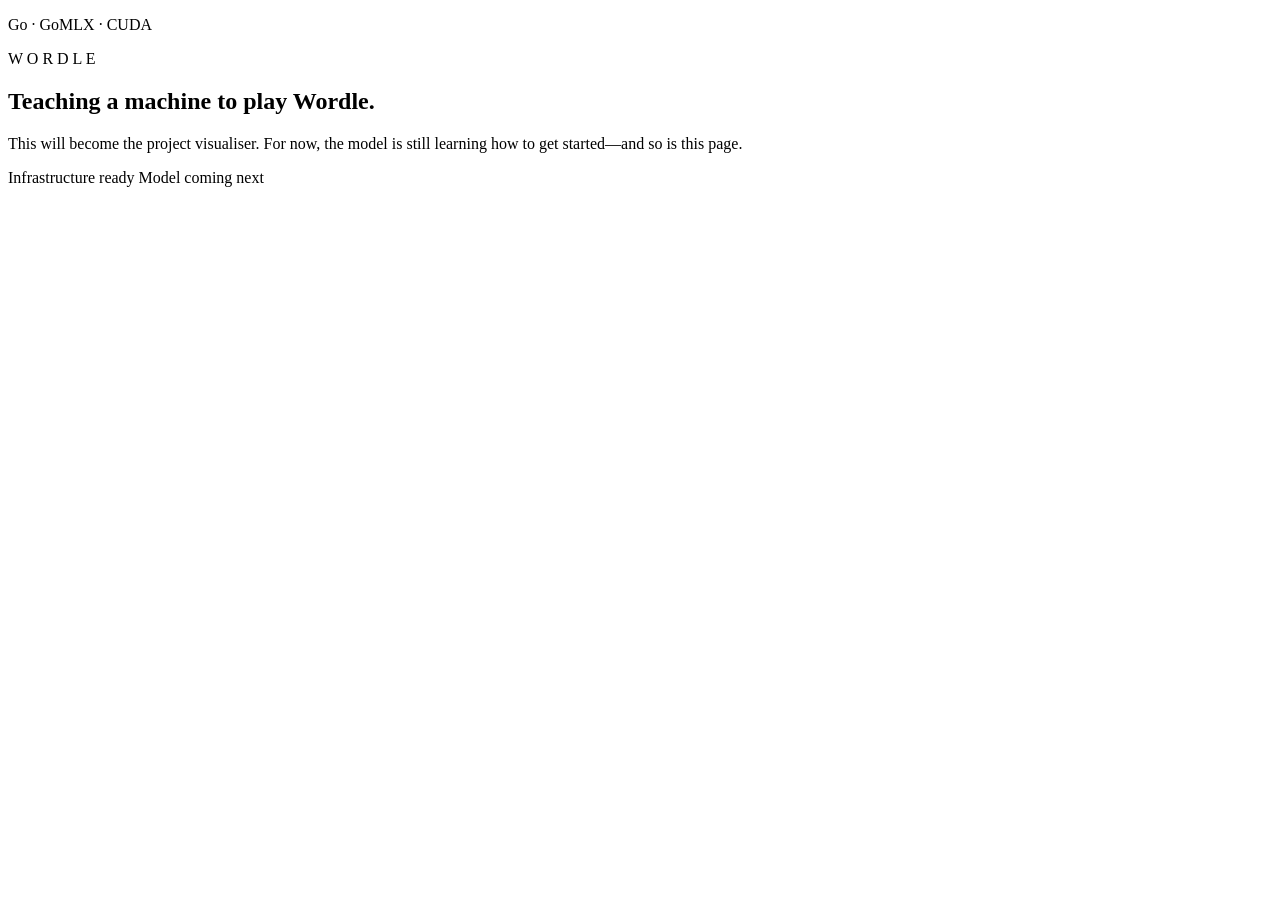
==== web/internal/server/static/index.html @ 62e49398 "Build the containerized GoMLX development stack - Pin CUDA and Compose to the RTX 5070 Ti and sm_120" ====
<!doctype html>
<html lang="en">
  <head>
    <meta charset="utf-8">
    <meta name="viewport" content="width=device-width, initial-scale=1">
    <meta name="description" content="Wordle ML project visualisation">
    <title>Wordle ML</title>
    <link rel="stylesheet" href="/style.css">
  </head>
  <body>
    <main class="page-shell">
      <section class="hero" aria-labelledby="page-title">
        <p class="eyebrow">Go · GoMLX · CUDA</p>
        <div class="wordmark" aria-hidden="true">
          <span class="tile correct">W</span>
          <span class="tile present">O</span>
          <span class="tile absent">R</span>
          <span class="tile correct">D</span>
          <span class="tile present">L</span>
          <span class="tile correct">E</span>
        </div>
        <h1 id="page-title">Teaching a machine to play Wordle.</h1>
        <p class="lede">
          This will become the project visualiser. For now, the model is still
          learning how to get started—and so is this page.
        </p>
        <div class="status-row" aria-label="Project status">
          <span><i class="status-dot"></i>Infrastructure ready</span>
          <span>Model coming next</span>
        </div>
      </section>
    </main>
  </body>
</html>
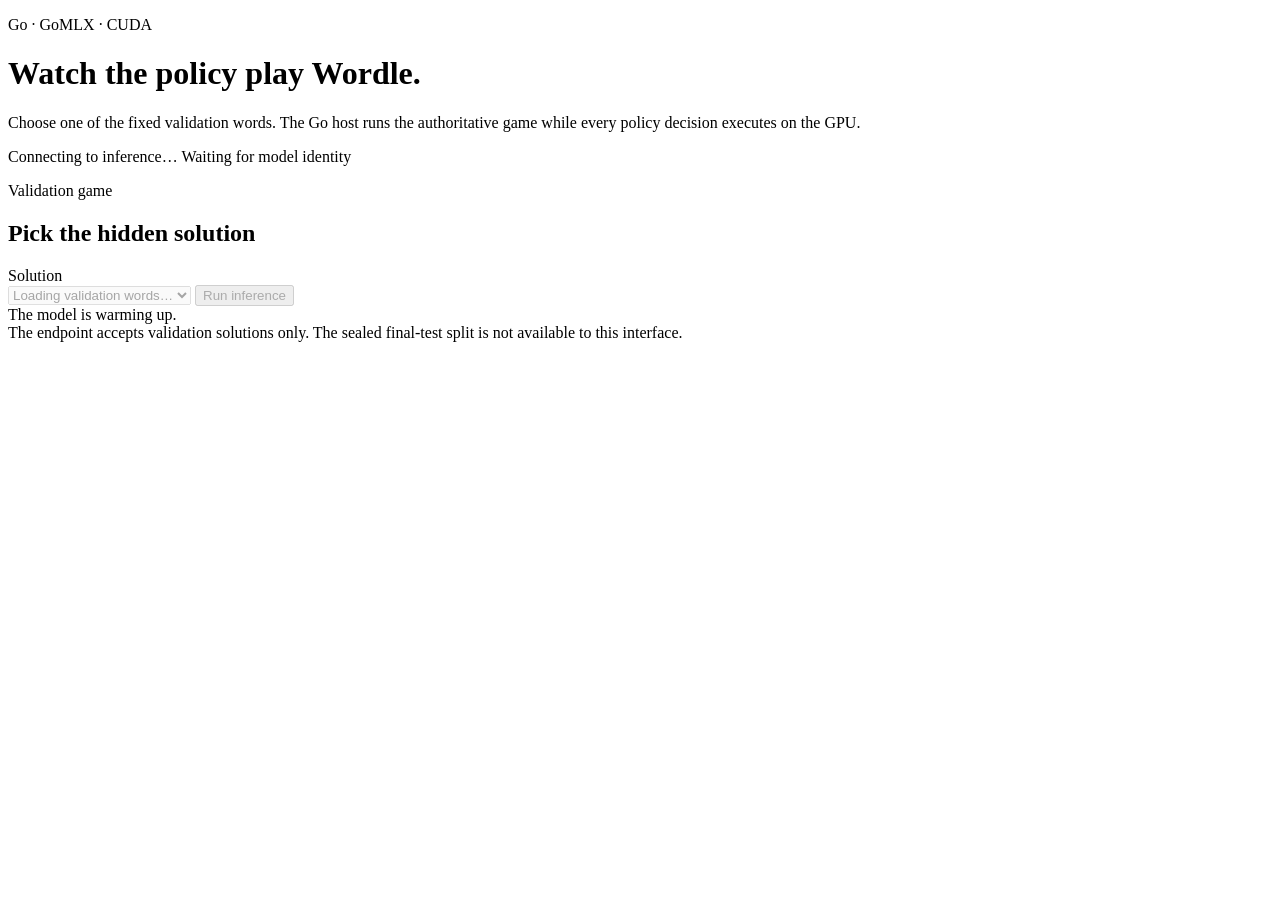
==== commit 30381a9e: "To demonstrate the trained policy, serve live CUDA Wordle games" ====
--- a/web/internal/server/static/index.html
+++ b/web/internal/server/static/index.html
@@ -3,32 +3,62 @@
   <head>
     <meta charset="utf-8">
     <meta name="viewport" content="width=device-width, initial-scale=1">
-    <meta name="description" content="Wordle ML project visualisation">
-    <title>Wordle ML</title>
+    <meta name="description" content="Watch the trained Wordle ML policy play complete games on CUDA">
+    <title>Wordle ML · Live policy</title>
     <link rel="stylesheet" href="/style.css">
+    <script src="/app.js" defer></script>
   </head>
   <body>
     <main class="page-shell">
-      <section class="hero" aria-labelledby="page-title">
-        <p class="eyebrow">Go · GoMLX · CUDA</p>
-        <div class="wordmark" aria-hidden="true">
-          <span class="tile correct">W</span>
-          <span class="tile present">O</span>
-          <span class="tile absent">R</span>
-          <span class="tile correct">D</span>
-          <span class="tile present">L</span>
-          <span class="tile correct">E</span>
+      <header class="hero">
+        <div>
+          <p class="eyebrow">Go · GoMLX · CUDA</p>
+          <h1>Watch the policy play Wordle.</h1>
+          <p class="lede">
+            Choose one of the fixed validation words. The Go host runs the
+            authoritative game while every policy decision executes on the GPU.
+          </p>
         </div>
-        <h1 id="page-title">Teaching a machine to play Wordle.</h1>
-        <p class="lede">
-          This will become the project visualiser. For now, the model is still
-          learning how to get started—and so is this page.
-        </p>
-        <div class="status-row" aria-label="Project status">
-          <span><i class="status-dot"></i>Infrastructure ready</span>
-          <span>Model coming next</span>
+        <div class="runtime-card" aria-live="polite">
+          <span class="status-line"><i id="status-dot" class="status-dot loading"></i><span id="runtime-status">Connecting to inference…</span></span>
+          <span id="model-identity" class="model-identity">Waiting for model identity</span>
+        </div>
+      </header>
+
+      <section class="play-panel" aria-labelledby="play-heading">
+        <div class="controls">
+          <div>
+            <p class="section-label">Validation game</p>
+            <h2 id="play-heading">Pick the hidden solution</h2>
+          </div>
+          <form id="game-form">
+            <label for="solution">Solution</label>
+            <div class="form-row">
+              <select id="solution" name="solution" disabled>
+                <option>Loading validation words…</option>
+              </select>
+              <button id="play-button" type="submit" disabled>Run inference</button>
+            </div>
+          </form>
+        </div>
+
+        <div id="message" class="message" role="status" aria-live="polite">The model is warming up.</div>
+        <div id="game-result" class="game-result" hidden>
+          <div class="game-heading">
+            <div>
+              <p class="section-label">Live replay</p>
+              <h2 id="game-title">Game</h2>
+            </div>
+            <span id="game-summary" class="game-summary"></span>
+          </div>
+          <div id="board" class="board" aria-label="Wordle game turns"></div>
         </div>
       </section>
+
+      <footer>
+        The endpoint accepts validation solutions only. The sealed final-test
+        split is not available to this interface.
+      </footer>
     </main>
   </body>
 </html>
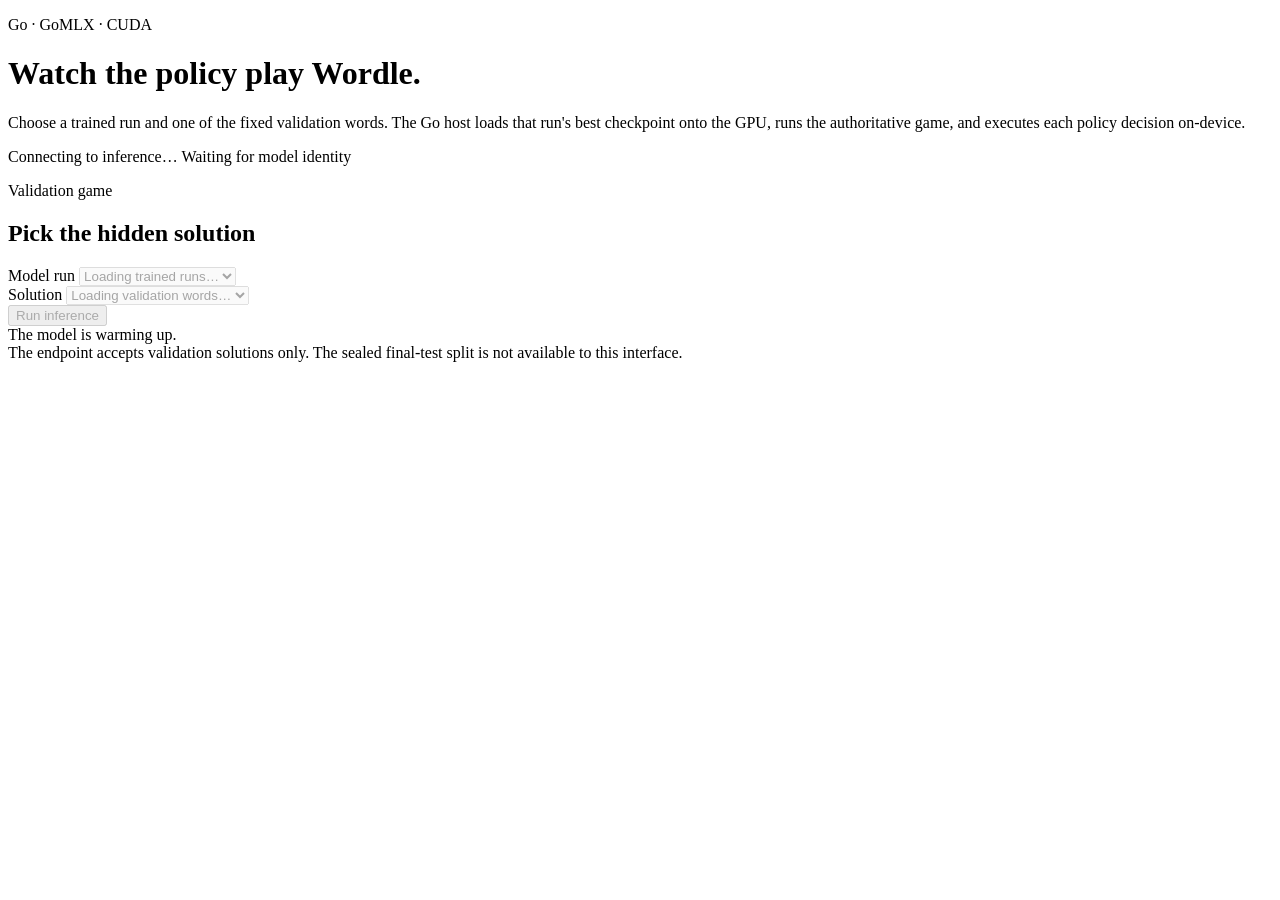
==== commit 8aab6039: "So that visualisations can compare trained runs, add on-device model selection" ====
--- a/web/internal/server/static/index.html
+++ b/web/internal/server/static/index.html
@@ -15,8 +15,9 @@
           <p class="eyebrow">Go · GoMLX · CUDA</p>
           <h1>Watch the policy play Wordle.</h1>
           <p class="lede">
-            Choose one of the fixed validation words. The Go host runs the
-            authoritative game while every policy decision executes on the GPU.
+            Choose a trained run and one of the fixed validation words. The Go
+            host loads that run's best checkpoint onto the GPU, runs the
+            authoritative game, and executes each policy decision on-device.
           </p>
         </div>
         <div class="runtime-card" aria-live="polite">
@@ -32,11 +33,19 @@
             <h2 id="play-heading">Pick the hidden solution</h2>
           </div>
           <form id="game-form">
-            <label for="solution">Solution</label>
             <div class="form-row">
-              <select id="solution" name="solution" disabled>
-                <option>Loading validation words…</option>
-              </select>
+              <div class="form-field model-field">
+                <label for="model">Model run</label>
+                <select id="model" name="model" disabled>
+                  <option>Loading trained runs…</option>
+                </select>
+              </div>
+              <div class="form-field solution-field">
+                <label for="solution">Solution</label>
+                <select id="solution" name="solution" disabled>
+                  <option>Loading validation words…</option>
+                </select>
+              </div>
               <button id="play-button" type="submit" disabled>Run inference</button>
             </div>
           </form>
